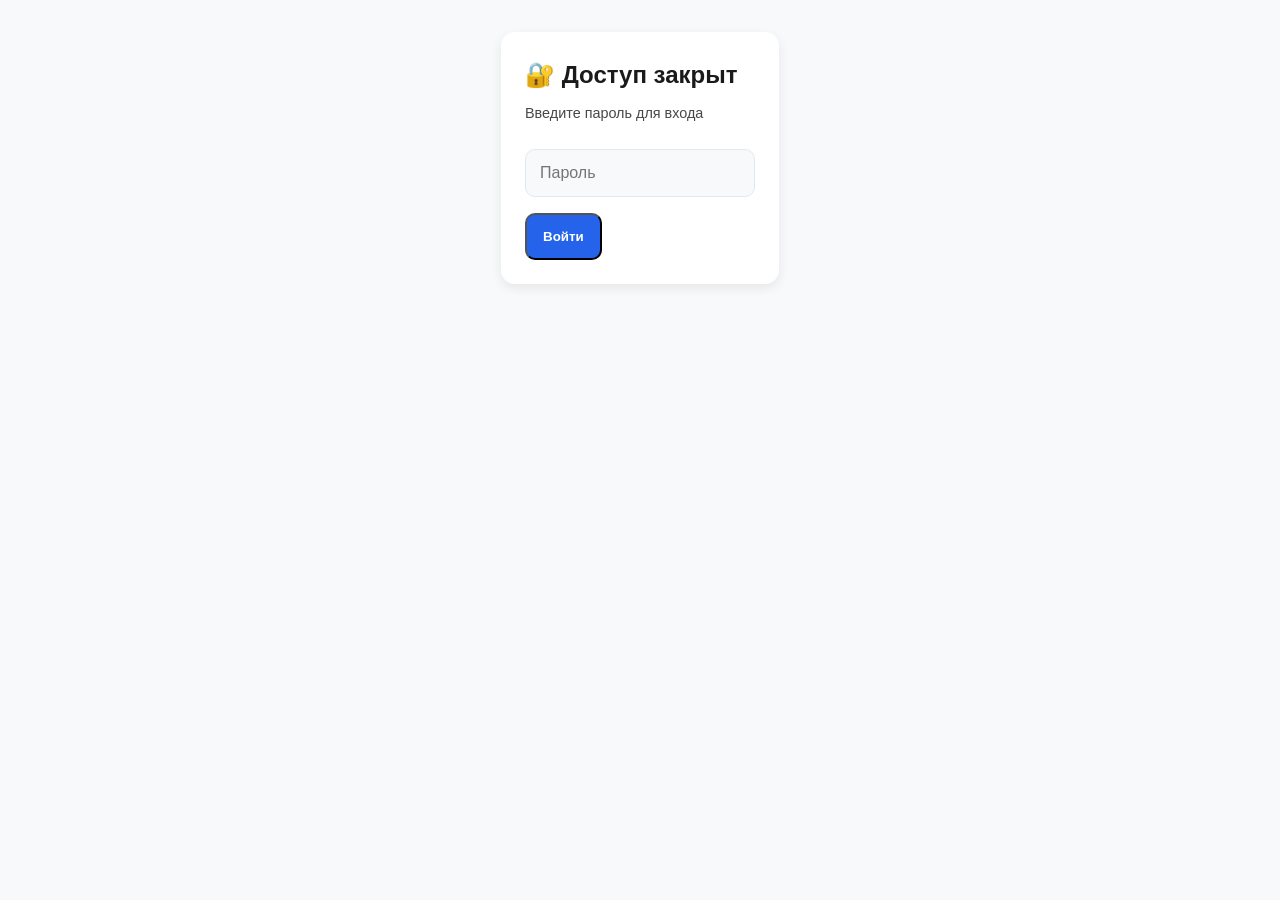
==== admin.html @ 00a00442 "Create admin.html" ====
<!DOCTYPE html>
<html lang="ru">
<head>
  <meta charset="UTF-8">
  <meta name="viewport" content="width=device-width, initial-scale=1.0">
  <title>Админка | Портфолио</title>
  <link rel="stylesheet" href="style.css">
  <style>
    .admin-wrap { max-width: 800px; margin: 0 auto; padding: 16px; }
    .login-box, .panel { background: var(--card-bg); padding: 24px; border-radius: var(--radius); box-shadow: var(--shadow); }
    .panel { display: none; }
    input, textarea {
      width: 100%; padding: 14px; margin: 8px 0 16px;
      border: 1px solid var(--border); border-radius: 10px;
      background: var(--bg); color: var(--text); font-size: 16px;
    }
    textarea { min-height: 160px; font-family: ui-monospace, SFMono-Regular, monospace; font-size: 13px; resize: vertical; }
    .form-group { margin-bottom: 8px; }
    .row { display: flex; gap: 10px; flex-wrap: wrap; margin-top: 16px; }
    .btn-sm { flex: 1; padding: 14px; border: none; border-radius: 10px; cursor: pointer; font-weight: 600; font-size: 15px; }
    .btn-primary { background: var(--primary); color: white; }
    .btn-danger { background: #ef4444; color: white; }
    .btn-secondary { background: var(--border); color: var(--text); }
    .item-list { margin-top: 24px; }
    .item { background: var(--bg); padding: 14px; border-radius: 10px; margin-bottom: 10px; display: flex; justify-content: space-between; align-items: center; }
    .item span { font-weight: 500; word-break: break-word; }
    .item button { background: none; border: 1px solid var(--border); padding: 8px 12px; border-radius: 8px; cursor: pointer; color: var(--text); font-size: 18px; }
    .toast { position: fixed; bottom: 24px; left: 50%; transform: translateX(-50%); background: #10b981; color: white; padding: 12px 24px; border-radius: 30px; opacity: 0; transition: 0.3s; pointer-events: none; font-weight: 500; }
    .toast.show { opacity: 1; }
  </style>
</head>
<body>
  <div class="admin-wrap">
    <div id="loginBox" class="login-box">
      <h2>🔐 Доступ закрыт</h2>
      <p style="margin: 8px 0 16px; opacity: 0.8; font-size: 0.9rem;">Введите пароль для входа</p>
      <input type="password" id="passInput" placeholder="Пароль">
      <button class="btn btn-primary" id="loginBtn">Войти</button>
      <p id="loginError" style="color:#ef4444; margin-top:8px; display:none;">Неверный пароль</p>
    </div>

    <div id="adminPanel" class="panel">
      <h2>🛠 Редактор проектов</h2>
      <div class="form-group">
        <input type="hidden" id="editId">
        <input type="text" id="title" placeholder="Название проекта">
        <input type="text" id="desc" placeholder="Краткое описание">
        <input type="text" id="tags" placeholder="Теги (через запятую)">
        <input type="text" id="imgUrl" placeholder="Ссылка на обложку">
        <input type="text" id="link" placeholder="Ссылка на проект">
      </div>
      <div class="row">
        <button class="btn-sm btn-primary" id="saveBtn">➕ Добавить</button>
        <button class="btn-sm btn-secondary" id="clearBtn">🧹 Очистить</button>
      </div>

      <h3 style="margin-top:24px; font-size:1.1rem;">Список проектов</h3>
      <div id="itemList" class="item-list"></div>

      <h3 style="margin-top:32px; font-size:1.1rem;">📦 Экспорт JSON</h3>
      <p style="margin-bottom:8px; opacity:0.8; font-size:0.9rem;">Нажмите кнопку, перейдите в GitHub, откройте <code>projects.json</code>, замените содержимое и нажмите Commit.</p>
      <textarea id="jsonOutput" readonly></textarea>
      <button class="btn btn-primary" id="copyBtn" style="margin-top:12px; width:100%;">📋 Скопировать JSON</button>
    </div>
  </div>
  <div id="toast" class="toast">Скопировано в буфер!</div>
  <script src="admin.js"></script>
</body>
</html>
---- style.css ----
:root {
  --bg: #f8f9fa;
  --text: #1a1a1a;
  --card-bg: #ffffff;
  --primary: #2563eb;
  --border: #e2e8f0;
  --shadow: 0 4px 12px rgba(0,0,0,0.08);
  --radius: 14px;
}
[data-theme="dark"] {
  --bg: #0f172a;
  --text: #e2e8f0;
  --card-bg: #1e293b;
  --primary: #3b82f6;
  --border: #334155;
  --shadow: 0 4px 12px rgba(0,0,0,0.4);
}
* { box-sizing: border-box; margin: 0; padding: 0; }
body {
  font-family: -apple-system, BlinkMacSystemFont, 'Segoe UI', Roboto, sans-serif;
  background: var(--bg);
  color: var(--text);
  line-height: 1.6;
  transition: background 0.3s, color 0.3s;
  padding: 16px;
  min-height: 100vh;
  display: flex;
  flex-direction: column;
  touch-action: manipulation;
}
header {
  display: flex;
  justify-content: space-between;
  align-items: center;
  padding: 12px 0 20px;
}
h1 { font-size: 1.7rem; letter-spacing: -0.5px; }
#themeToggle {
  background: none;
  border: 2px solid var(--border);
  border-radius: 50%;
  width: 48px; height: 48px;
  font-size: 1.4rem;
  cursor: pointer;
  display: flex; align-items: center; justify-content: center;
  transition: transform 0.2s;
}
#themeToggle:active { transform: scale(0.9); }

.grid {
  display: grid;
  grid-template-columns: 1fr;
  gap: 18px;
}
@media (min-width: 768px) { .grid { grid-template-columns: repeat(2, 1fr); } }
@media (min-width: 1024px) { .grid { grid-template-columns: repeat(3, 1fr); } }

.card {
  background: var(--card-bg);
  border-radius: var(--radius);
  box-shadow: var(--shadow);
  overflow: hidden;
  display: flex;
  flex-direction: column;
  transition: transform 0.2s;
}
.card:active { transform: scale(0.98); }
.card img {
  width: 100%;
  aspect-ratio: 16/9;
  object-fit: cover;
  background: var(--border);
}
.card-content { padding: 16px; flex: 1; display: flex; flex-direction: column; }
.card h3 { margin-bottom: 6px; font-size: 1.2rem; }
.card p { margin-bottom: 12px; flex: 1; font-size: 0.95rem; opacity: 0.9; }
.tags { display: flex; flex-wrap: wrap; gap: 6px; margin-bottom: 12px; }
.tag {
  background: var(--primary);
  color: white;
  padding: 4px 10px;
  border-radius: 20px;
  font-size: 0.7rem;
  font-weight: 500;
}
.btn {
  display: block;
  background: var(--primary);
  color: white;
  text-decoration: none;
  padding: 14px 16px;
  border-radius: 10px;
  text-align: center;
  font-weight: 600;
  margin-top: auto;
  transition: opacity 0.2s;
}
.btn:hover, .btn:active { opacity: 0.85; }

.loader, .error {
  text-align: center;
  padding: 40px 20px;
  font-size: 1rem;
}
.error { color: #ef4444; }
.hidden { display: none; }

footer {
  margin-top: auto;
  padding-top: 32px;
  text-align: center;
  font-size: 0.85rem;
  opacity: 0.7;
}
footer a { color: var(--primary); text-decoration: none; }
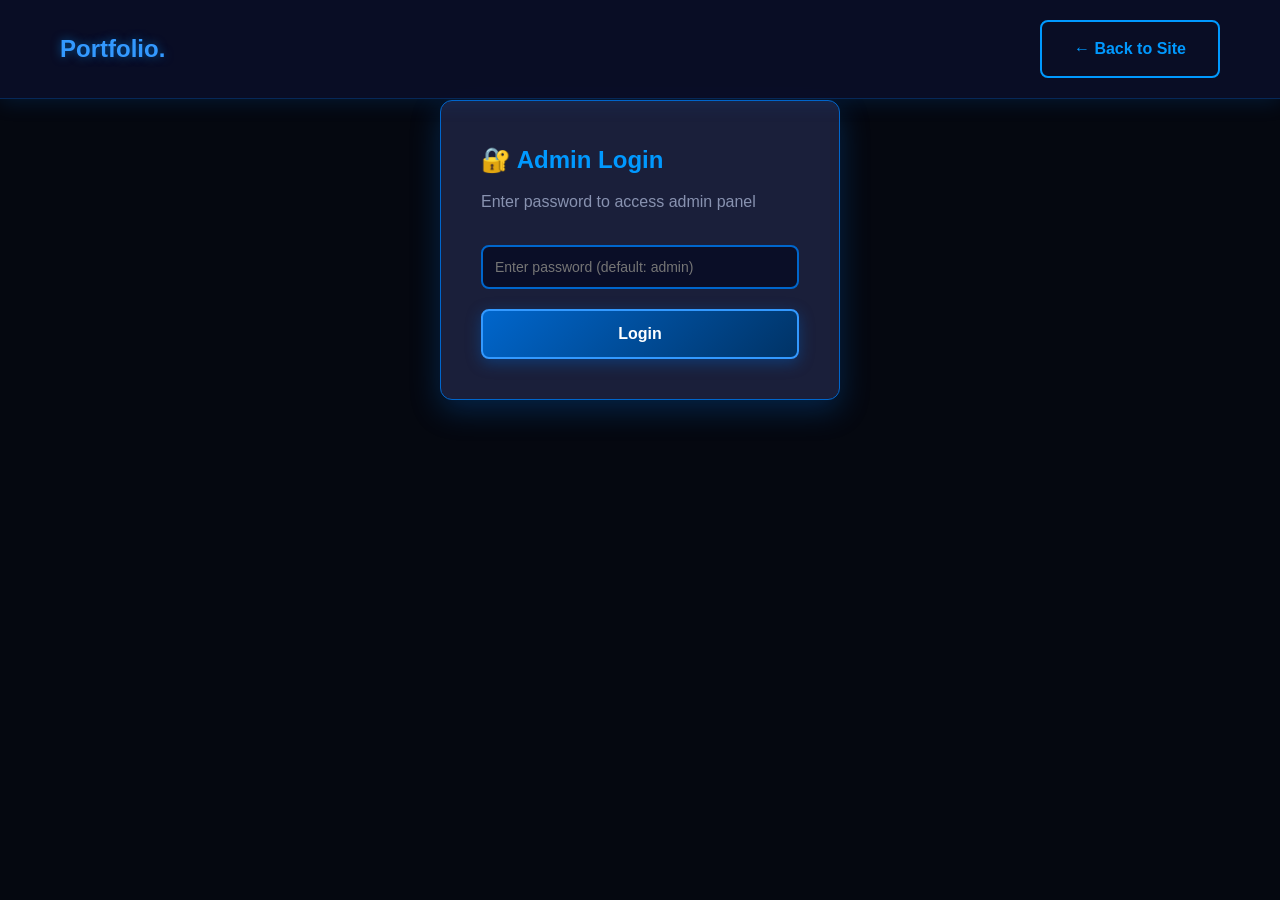
==== commit 6636b932: "Update admin.html" ====
--- a/admin.html
+++ b/admin.html
@@ -3,67 +3,114 @@
 <head>
   <meta charset="UTF-8">
   <meta name="viewport" content="width=device-width, initial-scale=1.0">
-  <title>Админка | Портфолио</title>
+  <title>Admin Panel - Portfolio</title>
   <link rel="stylesheet" href="style.css">
   <style>
-    .admin-wrap { max-width: 800px; margin: 0 auto; padding: 16px; }
-    .login-box, .panel { background: var(--card-bg); padding: 24px; border-radius: var(--radius); box-shadow: var(--shadow); }
-    .panel { display: none; }
-    input, textarea {
-      width: 100%; padding: 14px; margin: 8px 0 16px;
-      border: 1px solid var(--border); border-radius: 10px;
-      background: var(--bg); color: var(--text); font-size: 16px;
-    }
-    textarea { min-height: 160px; font-family: ui-monospace, SFMono-Regular, monospace; font-size: 13px; resize: vertical; }
-    .form-group { margin-bottom: 8px; }
-    .row { display: flex; gap: 10px; flex-wrap: wrap; margin-top: 16px; }
-    .btn-sm { flex: 1; padding: 14px; border: none; border-radius: 10px; cursor: pointer; font-weight: 600; font-size: 15px; }
-    .btn-primary { background: var(--primary); color: white; }
-    .btn-danger { background: #ef4444; color: white; }
-    .btn-secondary { background: var(--border); color: var(--text); }
-    .item-list { margin-top: 24px; }
-    .item { background: var(--bg); padding: 14px; border-radius: 10px; margin-bottom: 10px; display: flex; justify-content: space-between; align-items: center; }
-    .item span { font-weight: 500; word-break: break-word; }
-    .item button { background: none; border: 1px solid var(--border); padding: 8px 12px; border-radius: 8px; cursor: pointer; color: var(--text); font-size: 18px; }
-    .toast { position: fixed; bottom: 24px; left: 50%; transform: translateX(-50%); background: #10b981; color: white; padding: 12px 24px; border-radius: 30px; opacity: 0; transition: 0.3s; pointer-events: none; font-weight: 500; }
-    .toast.show { opacity: 1; }
+    .admin-container { max-width: 1200px; margin: 100px auto; padding: 20px; }
+    .login-box { max-width: 400px; margin: 100px auto; padding: 40px; background: #1a1f3a; border-radius: 12px; box-shadow: 0 10px 30px rgba(0, 102, 204, 0.3); border: 1px solid #0066cc; }
+    .admin-panel { display: none; }
+    .form-group { margin-bottom: 20px; }
+    .form-group label { display: block; margin-bottom: 8px; font-weight: 600; color: #0099ff; }
+    .form-group input, .form-group textarea { width: 100%; padding: 12px; border: 2px solid #0066cc; border-radius: 8px; font-size: 14px; background: #0a0e27; color: #f0f4f8; }
+    .form-group textarea { min-height: 120px; resize: vertical; }
+    .btn-group { display: flex; gap: 10px; flex-wrap: wrap; margin-top: 20px; }
+    .projects-list { margin-top: 40px; }
+    .project-item { background: #1a1f3a; padding: 20px; border-radius: 8px; margin-bottom: 15px; display: flex; justify-content: space-between; align-items: center; box-shadow: 0 2px 10px rgba(0, 102, 204, 0.2); border: 1px solid #0066cc; }
+    .project-info h4 { margin-bottom: 5px; color: #0099ff; }
+    .project-info p { color: #8892b0; font-size: 14px; }
+    .btn-delete { background: #ef4444; color: white; border: none; padding: 8px 16px; border-radius: 6px; cursor: pointer; }
+    .btn-edit { background: #3b82f6; color: white; border: none; padding: 8px 16px; border-radius: 6px; cursor: pointer; margin-right: 8px; }
+    .export-section { background: #0a0e27; padding: 30px; border-radius: 12px; margin-top: 40px; border-left: 4px solid #0066cc; border: 1px solid #0066cc; }
+    .export-section h3 { margin-bottom: 15px; color: #0099ff; }
+    .export-section textarea { width: 100%; min-height: 200px; padding: 15px; border: 2px solid #0066cc; border-radius: 8px; font-family: monospace; font-size: 12px; margin-bottom: 15px; background: #1a1f3a; color: #f0f4f8; }
+    .alert { padding: 12px 20px; border-radius: 8px; margin-bottom: 20px; }
+    .alert-success { background: rgba(16, 185, 129, 0.2); color: #10b981; border: 1px solid #10b981; }
+    .alert-error { background: rgba(239, 68, 68, 0.2); color: #ef4444; border: 1px solid #ef4444; }
+    .back-link { display: inline-block; margin-bottom: 30px; color: #0099ff; text-decoration: none; }
+    .back-link:hover { text-decoration: underline; }
   </style>
 </head>
 <body>
-  <div class="admin-wrap">
-    <div id="loginBox" class="login-box">
-      <h2>🔐 Доступ закрыт</h2>
-      <p style="margin: 8px 0 16px; opacity: 0.8; font-size: 0.9rem;">Введите пароль для входа</p>
-      <input type="password" id="passInput" placeholder="Пароль">
-      <button class="btn btn-primary" id="loginBtn">Войти</button>
-      <p id="loginError" style="color:#ef4444; margin-top:8px; display:none;">Неверный пароль</p>
+  <nav class="navbar">
+    <div class="container">
+      <a href="index.html" class="logo">Portfolio.</a>
+      <a href="index.html" class="btn btn-outline" style="margin-left: auto; border-color: #0099ff; color: #0099ff;">← Back to Site</a>
+    </div>
+  </nav>
+
+  <!-- Login Box -->
+  <div id="loginBox" class="login-box">
+    <h2 style="margin-bottom: 10px; color: #0099ff;">🔐 Admin Login</h2>
+    <p style="color: #8892b0; margin-bottom: 30px;">Enter password to access admin panel</p>
+    <div class="form-group">
+      <input type="password" id="passwordInput" placeholder="Enter password (default: admin)">
+    </div>
+    <button id="loginBtn" class="btn btn-primary" style="width: 100%;">Login</button>
+    <div id="loginError" class="alert alert-error" style="display: none; margin-top: 15px;">Wrong password!</div>
+  </div>
+  <!-- Admin Panel -->
+  <div id="adminPanel" class="admin-container admin-panel">
+    <a href="index.html" class="back-link">← Back to Site</a>
+    <h2 style="margin-bottom: 30px; color: #0099ff;">🛠 Admin Dashboard</h2>
+    
+    <!-- Add/Edit Project Form -->
+    <div class="export-section">
+      <h3 id="formTitle">➕ Add New Project</h3>
+      <form id="projectForm">
+        <input type="hidden" id="editIndex">
+        <div class="form-group">
+          <label>Project Title *</label>
+          <input type="text" id="projectTitle" required placeholder="Example: My Awesome Project">
+        </div>
+        <div class="form-group">
+          <label>Description *</label>
+          <textarea id="projectDesc" required placeholder="Project description..."></textarea>
+        </div>
+        <div class="form-group">
+          <label>Tech Stack (comma separated)</label>
+          <input type="text" id="projectTech" placeholder="HTML, CSS, JavaScript">
+        </div>
+        <div class="form-group">
+          <label>Image Emoji or URL</label>
+          <input type="text" id="projectImage" placeholder="🚀 or https://example.com/image.jpg">
+        </div>
+        <div class="form-group">
+          <label>Live Demo URL</label>
+          <input type="url" id="projectLive" placeholder="https://yoursite.com">
+        </div>
+        <div class="form-group">
+          <label>GitHub URL</label>
+          <input type="url" id="projectGithub" placeholder="https://github.com/username/repo">
+        </div>
+        <div class="btn-group">
+          <button type="submit" class="btn btn-primary" id="saveBtn">💾 Save Project</button>
+          <button type="button" id="cancelBtn" class="btn btn-outline" style="display: none; border-color: #0099ff; color: #0099ff;">❌ Cancel</button>
+        </div>
+      </form>
     </div>
 
-    <div id="adminPanel" class="panel">
-      <h2>🛠 Редактор проектов</h2>
-      <div class="form-group">
-        <input type="hidden" id="editId">
-        <input type="text" id="title" placeholder="Название проекта">
-        <input type="text" id="desc" placeholder="Краткое описание">
-        <input type="text" id="tags" placeholder="Теги (через запятую)">
-        <input type="text" id="imgUrl" placeholder="Ссылка на обложку">
-        <input type="text" id="link" placeholder="Ссылка на проект">
+    <!-- Projects List -->
+    <div class="projects-list">
+      <h3 style="margin-bottom: 20px; color: #0099ff;">📋 Projects List (<span id="totalCount">0</span>)</h3>
+      <div id="projectsList"></div>
+    </div>
+
+    <!-- Export/Import Section -->
+    <div class="export-section">      <h3>📦 Export / Import Data</h3>
+      <p style="margin-bottom: 15px; color: #8892b0;">
+        <strong>How to use:</strong><br>
+        1. Click "Copy JSON" to backup your data<br>
+        2. To restore, paste JSON below and click "Import Data"
+      </p>
+      <textarea id="jsonExport" readonly></textarea>
+      <div class="btn-group">
+        <button id="copyJsonBtn" class="btn btn-primary">📋 Copy JSON</button>
+        <button id="importJsonBtn" class="btn btn-secondary" style="background: #0066cc; color: white; border: none; padding: 14px 32px; border-radius: 8px; cursor: pointer;">📥 Import Data</button>
+        <button id="clearAllBtn" class="btn btn-delete">🗑️ Clear All</button>
       </div>
-      <div class="row">
-        <button class="btn-sm btn-primary" id="saveBtn">➕ Добавить</button>
-        <button class="btn-sm btn-secondary" id="clearBtn">🧹 Очистить</button>
-      </div>
-
-      <h3 style="margin-top:24px; font-size:1.1rem;">Список проектов</h3>
-      <div id="itemList" class="item-list"></div>
-
-      <h3 style="margin-top:32px; font-size:1.1rem;">📦 Экспорт JSON</h3>
-      <p style="margin-bottom:8px; opacity:0.8; font-size:0.9rem;">Нажмите кнопку, перейдите в GitHub, откройте <code>projects.json</code>, замените содержимое и нажмите Commit.</p>
-      <textarea id="jsonOutput" readonly></textarea>
-      <button class="btn btn-primary" id="copyBtn" style="margin-top:12px; width:100%;">📋 Скопировать JSON</button>
     </div>
   </div>
-  <div id="toast" class="toast">Скопировано в буфер!</div>
+
   <script src="admin.js"></script>
 </body>
 </html>
--- a/style.css
+++ b/style.css
@@ -1,115 +1,582 @@
+/* Base Styles - Blue-Black Theme */
 :root {
-  --bg: #f8f9fa;
-  --text: #1a1a1a;
-  --card-bg: #ffffff;
-  --primary: #2563eb;
-  --border: #e2e8f0;
-  --shadow: 0 4px 12px rgba(0,0,0,0.08);
-  --radius: 14px;
-}
-[data-theme="dark"] {
-  --bg: #0f172a;
-  --text: #e2e8f0;
-  --card-bg: #1e293b;
-  --primary: #3b82f6;
-  --border: #334155;
-  --shadow: 0 4px 12px rgba(0,0,0,0.4);
-}
-* { box-sizing: border-box; margin: 0; padding: 0; }
+  --primary: #0066cc;
+  --primary-dark: #0052a3;
+  --primary-light: #3399ff;
+  --secondary: #003366;
+  --accent: #0099ff;
+  --dark: #0a0e27;
+  --dark-light: #1a1f3a;
+  --darker: #050810;
+  --light: #f0f4f8;
+  --gray: #8892b0;
+  --gradient: linear-gradient(135deg, #0066cc 0%, #003366 100%);
+  --gradient-hero: linear-gradient(135deg, #0a0e27 0%, #1a1f3a 100%);
+}
+
+* {
+  margin: 0;
+  padding: 0;
+  box-sizing: border-box;
+}
+
 body {
-  font-family: -apple-system, BlinkMacSystemFont, 'Segoe UI', Roboto, sans-serif;
-  background: var(--bg);
-  color: var(--text);
+  font-family: 'Segoe UI', Tahoma, Geneva, Verdana, sans-serif;
   line-height: 1.6;
-  transition: background 0.3s, color 0.3s;
-  padding: 16px;
+  color: var(--light);
+  background: var(--darker);
+  overflow-x: hidden;
+}
+
+.container {
+  max-width: 1200px;
+  margin: 0 auto;
+  padding: 0 20px;
+}
+
+/* Navigation */
+.navbar {
+  position: fixed;
+  top: 0;
+  width: 100%;
+  background: rgba(10, 14, 39, 0.95);
+  backdrop-filter: blur(10px);
+  box-shadow: 0 2px 20px rgba(0, 102, 204, 0.2);
+  z-index: 1000;
+  padding: 20px 0;
+  border-bottom: 1px solid rgba(0, 102, 204, 0.3);
+}
+
+.navbar .container {  display: flex;
+  justify-content: space-between;
+  align-items: center;
+}
+
+.logo {
+  font-size: 24px;
+  font-weight: 700;
+  color: var(--primary-light);
+  text-decoration: none;
+  text-shadow: 0 0 10px rgba(0, 153, 255, 0.5);
+}
+
+.nav-links {
+  display: flex;
+  list-style: none;
+  gap: 30px;
+  align-items: center;
+}
+
+.nav-links a {
+  text-decoration: none;
+  color: var(--light);
+  font-weight: 500;
+  transition: all 0.3s;
+  position: relative;
+}
+
+.nav-links a:hover {
+  color: var(--primary-light);
+}
+
+.nav-links a::after {
+  content: '';
+  position: absolute;
+  bottom: -5px;
+  left: 0;
+  width: 0;
+  height: 2px;
+  background: var(--primary-light);
+  transition: width 0.3s;
+}
+
+.nav-links a:hover::after {
+  width: 100%;
+}
+
+.btn-admin {
+  background: var(--gradient);
+  color: white !important;  padding: 8px 20px;
+  border-radius: 20px;
+  border: 1px solid var(--primary-light);
+  box-shadow: 0 0 15px rgba(0, 153, 255, 0.3);
+}
+
+.burger {
+  display: none;
+  flex-direction: column;
+  gap: 5px;
+  cursor: pointer;
+}
+
+.burger span {
+  width: 25px;
+  height: 3px;
+  background: var(--primary-light);
+  border-radius: 3px;
+  transition: 0.3s;
+}
+
+/* Hero Section */
+.hero {
   min-height: 100vh;
   display: flex;
-  flex-direction: column;
-  touch-action: manipulation;
-}
-header {
-  display: flex;
-  justify-content: space-between;
-  align-items: center;
-  padding: 12px 0 20px;
-}
-h1 { font-size: 1.7rem; letter-spacing: -0.5px; }
-#themeToggle {
-  background: none;
-  border: 2px solid var(--border);
-  border-radius: 50%;
-  width: 48px; height: 48px;
-  font-size: 1.4rem;
+  align-items: center;
+  padding-top: 80px;
+  background: var(--gradient-hero);
+  position: relative;
+  overflow: hidden;
+}
+
+.hero::before {
+  content: '';
+  position: absolute;
+  top: 0;
+  left: 0;
+  right: 0;
+  bottom: 0;
+  background: radial-gradient(circle at 50% 50%, rgba(0, 102, 204, 0.1) 0%, transparent 50%);
+  pointer-events: none;
+}
+
+.hero .container {
+  display: grid;
+  grid-template-columns: 1fr 1fr;
+  gap: 60px;
+  align-items: center;
+  position: relative;
+  z-index: 1;}
+
+.greeting {
+  display: inline-block;
+  background: var(--gradient);
+  color: white;
+  padding: 8px 20px;
+  border-radius: 20px;
+  font-size: 14px;
+  font-weight: 600;
+  margin-bottom: 20px;
+  border: 1px solid var(--primary-light);
+  box-shadow: 0 0 20px rgba(0, 153, 255, 0.3);
+}
+
+.title {
+  font-size: 56px;
+  font-weight: 800;
+  line-height: 1.2;
+  margin-bottom: 20px;
+  background: linear-gradient(135deg, #0099ff 0%, #0066cc 100%);
+  -webkit-background-clip: text;
+  -webkit-text-fill-color: transparent;
+  background-clip: text;
+  text-shadow: 0 0 30px rgba(0, 153, 255, 0.3);
+}
+
+.subtitle {
+  font-size: 18px;
+  color: var(--gray);
+  margin-bottom: 30px;
+  line-height: 1.8;
+}
+
+.tech-stack {
+  display: flex;
+  gap: 15px;
+  flex-wrap: wrap;
+  margin-bottom: 40px;
+}
+
+.tech-item {
+  background: rgba(0, 102, 204, 0.1);
+  border: 1px solid var(--primary);
+  color: var(--primary-light);
+  padding: 10px 20px;
+  border-radius: 8px;
+  font-weight: 600;
+  transition: all 0.3s;
+}
+.tech-item:hover {
+  background: rgba(0, 102, 204, 0.2);
+  transform: translateY(-2px);
+  box-shadow: 0 5px 15px rgba(0, 153, 255, 0.3);
+}
+
+.hero-buttons {
+  display: flex;
+  gap: 20px;
+}
+
+.btn {
+  display: inline-block;
+  padding: 14px 32px;
+  border-radius: 8px;
+  text-decoration: none;
+  font-weight: 600;
+  transition: all 0.3s;
+  border: none;
   cursor: pointer;
-  display: flex; align-items: center; justify-content: center;
-  transition: transform 0.2s;
-}
-#themeToggle:active { transform: scale(0.9); }
-
-.grid {
+  font-size: 16px;
+}
+
+.btn-primary {
+  background: var(--gradient);
+  color: white;
+  border: 2px solid var(--primary-light);
+  box-shadow: 0 4px 15px rgba(0, 102, 204, 0.4);
+}
+
+.btn-primary:hover {
+  transform: translateY(-2px);
+  box-shadow: 0 6px 25px rgba(0, 153, 255, 0.5);
+}
+
+.btn-secondary {
+  background: transparent;
+  color: var(--primary-light);
+  border: 2px solid var(--primary);
+}
+
+.btn-secondary:hover {
+  background: rgba(0, 102, 204, 0.1);
+  transform: translateY(-2px);
+}
+
+.btn-outline {
+  background: transparent;
+  color: var(--primary-light);  border: 2px solid var(--primary);
+}
+
+.btn-outline:hover {
+  background: rgba(0, 102, 204, 0.1);
+}
+
+.profile-placeholder {
+  width: 400px;
+  height: 400px;
+  background: var(--gradient);
+  border-radius: 30% 70% 70% 30% / 30% 30% 70% 70%;
+  display: flex;
+  align-items: center;
+  justify-content: center;
+  font-size: 120px;
+  animation: morph 8s ease-in-out infinite;
+  box-shadow: 0 20px 60px rgba(0, 102, 204, 0.4), 0 0 100px rgba(0, 153, 255, 0.2);
+  border: 3px solid var(--primary-light);
+}
+
+@keyframes morph {
+  0%, 100% { border-radius: 30% 70% 70% 30% / 30% 30% 70% 70%; }
+  50% { border-radius: 70% 30% 30% 70% / 70% 70% 30% 30%; }
+}
+
+/* About Section */
+.about {
+  padding: 100px 0;
+  background: var(--dark);
+}
+
+.section-title {
+  font-size: 42px;
+  text-align: center;
+  margin-bottom: 20px;
+  background: linear-gradient(135deg, #0099ff 0%, #0066cc 100%);
+  -webkit-background-clip: text;
+  -webkit-text-fill-color: transparent;
+  background-clip: text;
+}
+
+.section-subtitle {
+  text-align: center;
+  color: var(--gray);
+  margin-bottom: 60px;
+  font-size: 18px;
+}
+
+.about-content {  display: grid;
+  grid-template-columns: 1.5fr 1fr;
+  gap: 60px;
+  align-items: center;
+}
+
+.about-text h3 {
+  font-size: 32px;
+  margin-bottom: 20px;
+  color: var(--primary-light);
+}
+
+.highlight {
+  color: var(--primary-light);
+  text-shadow: 0 0 10px rgba(0, 153, 255, 0.5);
+}
+
+.about-text p {
+  color: var(--gray);
+  margin-bottom: 20px;
+  line-height: 1.8;
+}
+
+.about-text blockquote {
+  border-left: 4px solid var(--primary);
+  padding-left: 20px;
+  margin: 30px 0;
+  font-style: italic;
+  color: var(--gray);
+  background: rgba(0, 102, 204, 0.1);
+  padding: 15px 20px;
+  border-radius: 0 8px 8px 0;
+}
+
+.about-buttons {
+  display: flex;
+  gap: 15px;
+  margin-top: 30px;
+}
+
+.stats {
   display: grid;
-  grid-template-columns: 1fr;
-  gap: 18px;
-}
-@media (min-width: 768px) { .grid { grid-template-columns: repeat(2, 1fr); } }
-@media (min-width: 1024px) { .grid { grid-template-columns: repeat(3, 1fr); } }
-
-.card {
-  background: var(--card-bg);
-  border-radius: var(--radius);
-  box-shadow: var(--shadow);
+  grid-template-columns: repeat(3, 1fr);
+  gap: 20px;
+}
+
+.stat-card {
+  background: var(--dark-light);
+  padding: 30px;
+  border-radius: 16px;  text-align: center;
+  transition: all 0.3s;
+  border: 1px solid rgba(0, 102, 204, 0.3);
+}
+
+.stat-card:hover {
+  transform: translateY(-5px);
+  box-shadow: 0 10px 30px rgba(0, 102, 204, 0.3);
+  border-color: var(--primary-light);
+}
+
+.stat-card h3 {
+  font-size: 48px;
+  background: linear-gradient(135deg, #0099ff 0%, #0066cc 100%);
+  -webkit-background-clip: text;
+  -webkit-text-fill-color: transparent;
+  background-clip: text;
+  margin-bottom: 10px;
+}
+
+.stat-card p {
+  color: var(--gray);
+  font-weight: 500;
+}
+
+/* Projects Section */
+.projects {
+  padding: 100px 0;
+  background: var(--darker);
+}
+
+.projects-grid {
+  display: grid;
+  grid-template-columns: repeat(auto-fill, minmax(350px, 1fr));
+  gap: 30px;
+}
+
+.project-card {
+  background: var(--dark-light);
+  border-radius: 16px;
   overflow: hidden;
-  display: flex;
-  flex-direction: column;
-  transition: transform 0.2s;
-}
-.card:active { transform: scale(0.98); }
-.card img {
+  border: 1px solid rgba(0, 102, 204, 0.3);
+  transition: all 0.3s;
+}
+
+.project-card:hover {
+  transform: translateY(-10px);
+  box-shadow: 0 12px 40px rgba(0, 102, 204, 0.4);
+  border-color: var(--primary-light);
+}
+.project-image {
   width: 100%;
-  aspect-ratio: 16/9;
-  object-fit: cover;
-  background: var(--border);
-}
-.card-content { padding: 16px; flex: 1; display: flex; flex-direction: column; }
-.card h3 { margin-bottom: 6px; font-size: 1.2rem; }
-.card p { margin-bottom: 12px; flex: 1; font-size: 0.95rem; opacity: 0.9; }
-.tags { display: flex; flex-wrap: wrap; gap: 6px; margin-bottom: 12px; }
-.tag {
-  background: var(--primary);
+  height: 220px;
+  background: var(--gradient);
+  display: flex;
+  align-items: center;
+  justify-content: center;
+  font-size: 64px;
+  border-bottom: 2px solid var(--primary);
+}
+
+.project-content {
+  padding: 25px;
+}
+
+.project-content h3 {
+  font-size: 22px;
+  margin-bottom: 12px;
+  color: var(--primary-light);
+}
+
+.project-content p {
+  color: var(--gray);
+  margin-bottom: 15px;
+  line-height: 1.6;
+}
+
+.project-tech {
+  display: flex;
+  gap: 8px;
+  flex-wrap: wrap;
+  margin-bottom: 20px;
+}
+
+.tech-tag {
+  background: rgba(0, 102, 204, 0.2);
+  color: var(--primary-light);
+  padding: 5px 12px;
+  border-radius: 20px;
+  font-size: 12px;
+  font-weight: 600;
+  border: 1px solid var(--primary);
+}
+
+.project-links {
+  display: flex;
+  gap: 10px;
+}
+.project-links a {
+  flex: 1;
+  text-align: center;
+  padding: 10px;
+  border-radius: 8px;
+  text-decoration: none;
+  font-weight: 600;
+  font-size: 14px;
+  transition: all 0.3s;
+}
+
+.link-live {
+  background: var(--gradient);
   color: white;
-  padding: 4px 10px;
-  border-radius: 20px;
-  font-size: 0.7rem;
-  font-weight: 500;
-}
-.btn {
-  display: block;
-  background: var(--primary);
-  color: white;
-  text-decoration: none;
-  padding: 14px 16px;
-  border-radius: 10px;
+  border: 1px solid var(--primary-light);
+}
+
+.link-github {
+  background: transparent;
+  color: var(--primary-light);
+  border: 1px solid var(--primary);
+}
+
+.project-links a:hover {
+  transform: translateY(-2px);
+  box-shadow: 0 5px 15px rgba(0, 102, 204, 0.4);
+}
+
+/* Contact Section */
+.contact {
+  padding: 100px 0;
+  background: var(--dark);
+}
+
+.social-links {
+  display: grid;
+  grid-template-columns: repeat(auto-fit, minmax(250px, 1fr));
+  gap: 20px;
+  max-width: 800px;
+  margin: 0 auto;
+}
+
+.social-card {
+  display: flex;
+  align-items: center;
+  gap: 20px;
+  background: var(--dark-light);
+  padding: 25px;
+  border-radius: 12px;
+  text-decoration: none;  color: var(--light);
+  transition: all 0.3s;
+  border: 1px solid rgba(0, 102, 204, 0.3);
+}
+
+.social-card:hover {
+  transform: translateY(-5px);
+  box-shadow: 0 10px 30px rgba(0, 102, 204, 0.3);
+  border-color: var(--primary-light);
+  background: var(--darker);
+}
+
+.social-icon {
+  font-size: 40px;
+}
+
+.social-card h4 {
+  margin-bottom: 5px;
+  color: var(--primary-light);
+}
+
+.social-card p {
+  color: var(--gray);
+  font-size: 14px;
+}
+
+/* Footer */
+.footer {
+  background: var(--darker);
+  color: var(--gray);
   text-align: center;
-  font-weight: 600;
-  margin-top: auto;
-  transition: opacity 0.2s;
-}
-.btn:hover, .btn:active { opacity: 0.85; }
-
-.loader, .error {
-  text-align: center;
-  padding: 40px 20px;
-  font-size: 1rem;
-}
-.error { color: #ef4444; }
-.hidden { display: none; }
-
-footer {
-  margin-top: auto;
-  padding-top: 32px;
-  text-align: center;
-  font-size: 0.85rem;
-  opacity: 0.7;
-}
-footer a { color: var(--primary); text-decoration: none; }
+  padding: 30px 0;
+  border-top: 1px solid rgba(0, 102, 204, 0.3);
+}
+
+/* Mobile Responsive */
+@media (max-width: 768px) {
+  .nav-links {
+    position: fixed;
+    top: 70px;
+    left: 0;
+    width: 100%;
+    background: var(--dark);
+    flex-direction: column;
+    padding: 30px;
+    box-shadow: 0 10px 30px rgba(0, 0, 0, 0.5);
+    transform: translateX(100%);
+    transition: transform 0.3s;
+    border-top: 1px solid var(--primary);
+  }  
+  .nav-links.active {
+    transform: translateX(0);
+  }
+  
+  .burger {
+    display: flex;
+  }
+  
+  .hero .container,
+  .about-content {
+    grid-template-columns: 1fr;
+  }
+  
+  .title {
+    font-size: 36px;
+  }
+  
+  .profile-placeholder {
+    width: 250px;
+    height: 250px;
+    font-size: 80px;
+    order: -1;
+  }
+  
+  .stats {
+    grid-template-columns: 1fr;
+  }
+  
+  .projects-grid {
+    grid-template-columns: 1fr;
+  }
+  
+  .hero-buttons,
+  .about-buttons {
+    flex-direction: column;
+  }
+  
+  .btn {
+    width: 100%;
+    text-align: center;
+  }
+  }
